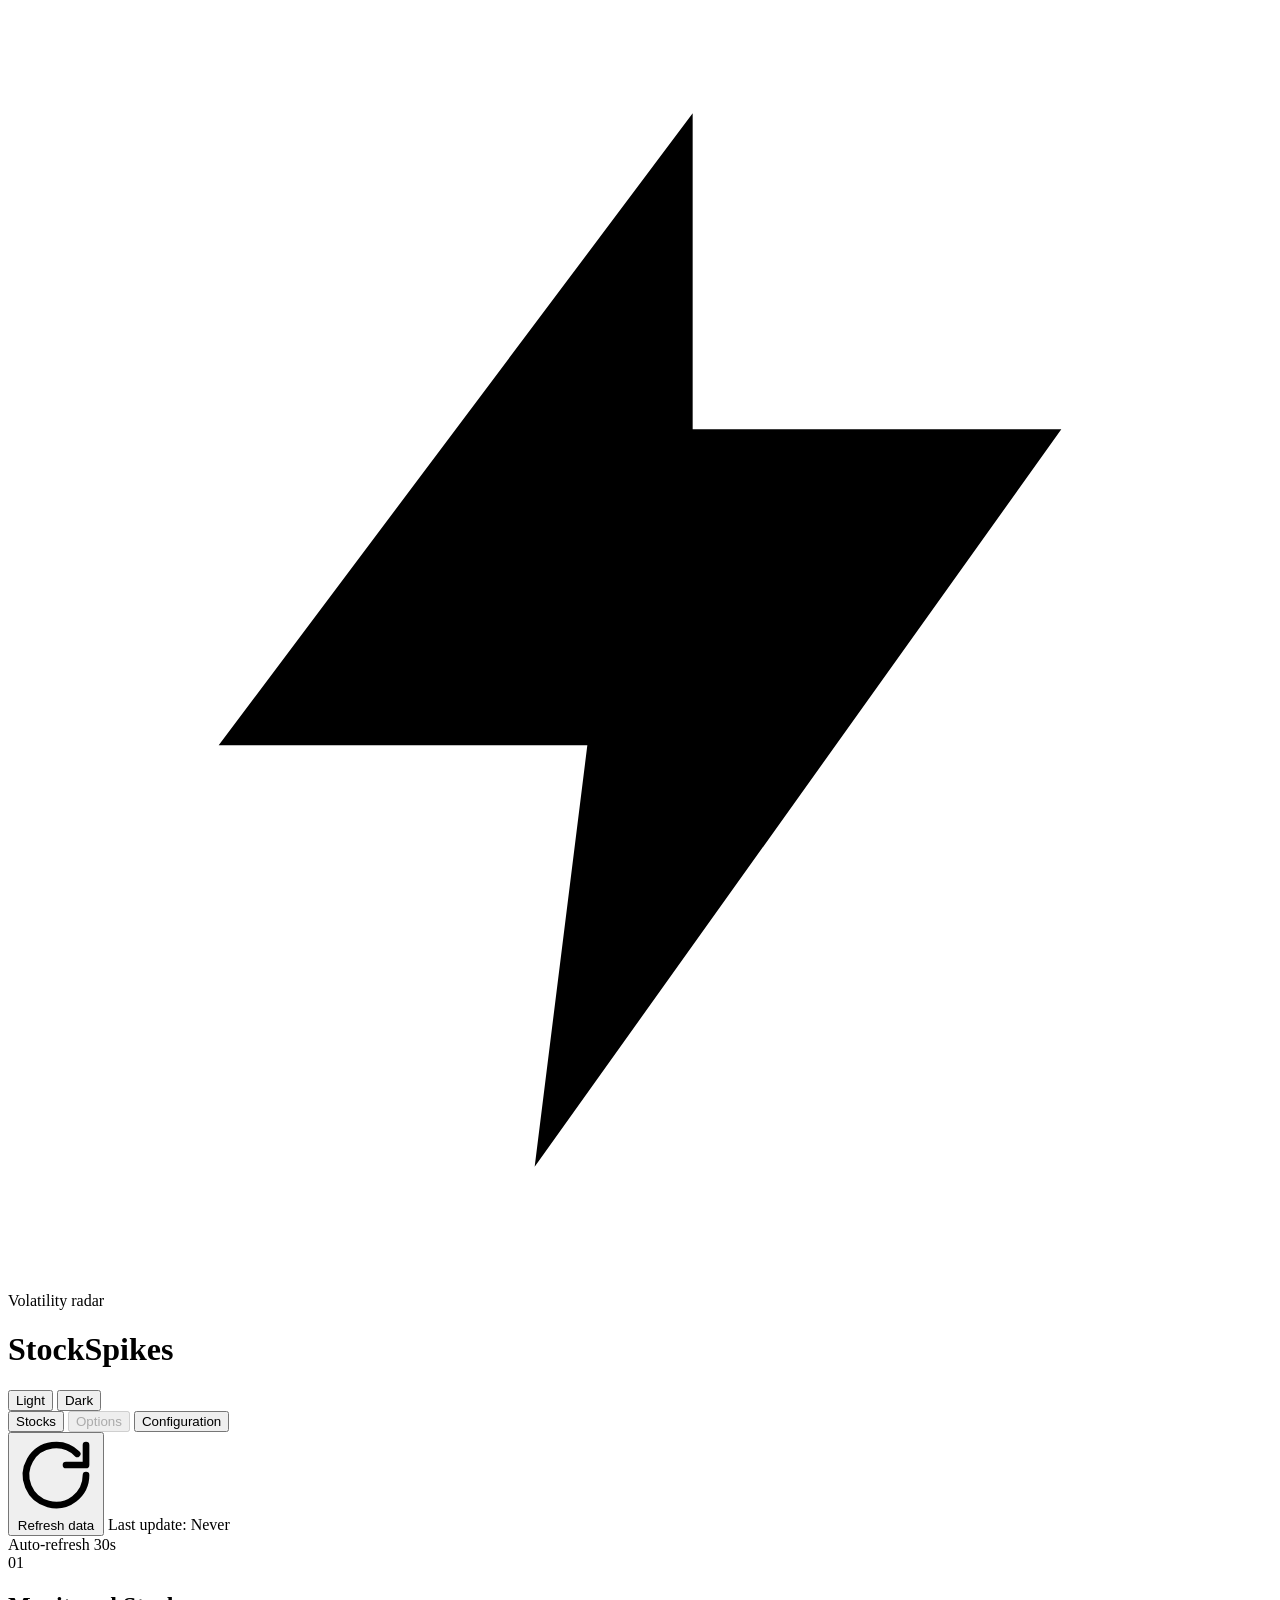
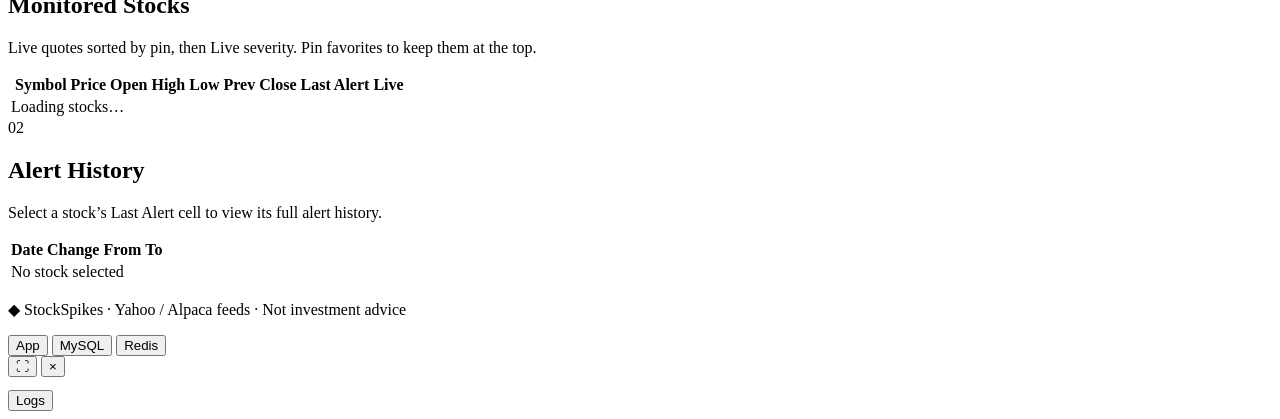
==== app/static/index.html @ 737e4c55 "Add persistent pin button for monitored stocks. Store pins in MySQL so favorites stay at the top acr" ====
<!DOCTYPE html>
<html lang="en">
<head>
    <meta charset="UTF-8">
    <meta name="viewport" content="width=device-width, initial-scale=1.0">
    <title>StockSpikes — Volatility Monitor</title>
    <link rel="preconnect" href="https://fonts.googleapis.com">
    <link rel="preconnect" href="https://fonts.gstatic.com" crossorigin>
    <link href="https://fonts.googleapis.com/css2?family=IBM+Plex+Mono:wght@400;500;600&family=Syne:wght@500;600;700;800&display=swap" rel="stylesheet">
    <link rel="stylesheet" href="/static/style.css">
    <script>
        (function () {
            const theme = localStorage.getItem('theme') || 'dark';
            document.documentElement.setAttribute('data-theme', theme);
        })();
    </script>
</head>
<body>
    <div class="app-shell">
        <header class="site-header">
            <div class="header-accent" aria-hidden="true"></div>
            <div class="header-inner">
                <div class="brand">
                    <div class="brand-mark" aria-hidden="true">
                        <svg viewBox="0 0 24 24" fill="none" xmlns="http://www.w3.org/2000/svg">
                            <path d="M13 2L4 14h7l-1 8 10-14h-7l0-6z" fill="currentColor"/>
                        </svg>
                    </div>
                    <div class="brand-text">
                        <p class="brand-eyebrow">Volatility radar</p>
                        <h1>StockSpikes</h1>
                    </div>
                </div>
                <div class="header-actions">
                    <div class="theme-toggle" role="group" aria-label="Color theme">
                        <button type="button" id="themeLightBtn" class="theme-btn" data-theme="light">Light</button>
                        <button type="button" id="themeDarkBtn" class="theme-btn" data-theme="dark">Dark</button>
                    </div>
                </div>
            </div>
        </header>

        <main class="main-content">
            <nav class="tabs" role="tablist" aria-label="Main sections">
                <button type="button" class="tab-btn" role="tab" id="tabStocks" data-tab="stocks" aria-controls="panelStocks">Stocks</button>
                <button type="button" class="tab-btn tab-disabled" role="tab" id="tabOptions" data-tab="options" aria-controls="panelOptions" disabled aria-disabled="true" title="Coming soon">Options</button>
                <button type="button" class="tab-btn" role="tab" id="tabConfiguration" data-tab="configuration" aria-controls="panelConfiguration">Configuration</button>
            </nav>

            <div id="panelStocks" class="tab-panel" role="tabpanel" aria-labelledby="tabStocks">
                <div class="toolbar">
                    <div class="toolbar-left">
                        <button id="refreshBtn" type="button" class="btn btn-primary">
                            <svg class="btn-icon" viewBox="0 0 24 24" fill="none" aria-hidden="true">
                                <path d="M21 12a9 9 0 1 1-2.64-6.36" stroke="currentColor" stroke-width="2" stroke-linecap="round"/>
                                <path d="M21 3v6h-6" stroke="currentColor" stroke-width="2" stroke-linecap="round" stroke-linejoin="round"/>
                            </svg>
                            <span class="btn-label">Refresh data</span>
                        </button>
                        <span id="lastUpdate" class="last-update">Last update: Never</span>
                    </div>
                    <div class="toolbar-right">
                        <span class="live-badge" title="Quotes refresh every 30 seconds">
                            <span class="live-badge-dot"></span>
                            Auto-refresh 30s
                        </span>
                    </div>
                </div>

                <div class="dashboard">
                    <section class="card section">
                        <div class="section-header">
                            <span class="section-index" aria-hidden="true">01</span>
                            <div>
                                <h2>Monitored Stocks</h2>
                                <p class="section-desc">Live quotes sorted by pin, then Live severity. Pin favorites to keep them at the top.</p>
                            </div>
                        </div>
                        <div class="table-wrap">
                            <table class="data-table" id="stocksTable">
                                <thead>
                                    <tr>
                                        <th class="col-pin" aria-label="Pin"></th>
                                        <th>Symbol</th>
                                        <th class="col-num">Price</th>
                                        <th class="col-num">Open</th>
                                        <th class="col-num">High</th>
                                        <th class="col-num">Low</th>
                                        <th class="col-num">Prev Close</th>
                                        <th>Last Alert</th>
                                        <th>Live</th>
                                    </tr>
                                </thead>
                                <tbody id="stocksTableBody">
                                    <tr><td colspan="9" class="loading">Loading stocks…</td></tr>
                                </tbody>
                            </table>
                        </div>
                        <div class="pagination" id="stocksPagination" hidden>
                            <div class="pagination-left">
                                <label for="stocksPageSize">Per page</label>
                                <select id="stocksPageSize" aria-label="Stocks per page">
                                    <option value="5" selected>5</option>
                                    <option value="10">10</option>
                                    <option value="20">20</option>
                                    <option value="50">50</option>
                                </select>
                            </div>
                            <div class="pagination-right">
                                <span id="stocksPageInfo" class="page-info"></span>
                                <button type="button" id="stocksPrevBtn" class="btn btn-secondary" disabled>Previous</button>
                                <button type="button" id="stocksNextBtn" class="btn btn-secondary" disabled>Next</button>
                            </div>
                        </div>
                    </section>

                    <section class="card section" id="alertHistorySection">
                        <div class="section-header">
                            <span class="section-index" aria-hidden="true">02</span>
                            <div>
                                <h2 id="alertHistoryTitle">Alert History</h2>
                                <p id="alertHistoryHint" class="section-desc">Select a stock’s Last Alert cell to view its full alert history.</p>
                            </div>
                        </div>
                        <div class="table-wrap">
                            <table class="data-table alerts-table" id="alertsTable">
                                <thead>
                                    <tr>
                                        <th class="col-date">Date</th>
                                        <th class="col-num col-change">Change</th>
                                        <th class="col-num col-from">From</th>
                                        <th class="col-num col-to">To</th>
                                    </tr>
                                </thead>
                                <tbody id="alertsTableBody">
                                    <tr><td colspan="4" class="loading">No stock selected</td></tr>
                                </tbody>
                            </table>
                        </div>
                        <div class="pagination" id="alertPagination" hidden>
                            <div class="pagination-left">
                                <label for="alertPageSize">Per page</label>
                                <select id="alertPageSize" aria-label="Alerts per page">
                                    <option value="10" selected>10</option>
                                    <option value="20">20</option>
                                    <option value="50">50</option>
                                </select>
                            </div>
                            <div class="pagination-right">
                                <span id="alertPageInfo" class="page-info"></span>
                                <button type="button" id="alertPrevBtn" class="btn btn-secondary" disabled>Previous</button>
                                <button type="button" id="alertNextBtn" class="btn btn-secondary" disabled>Next</button>
                            </div>
                        </div>
                    </section>
                </div>
            </div>

            <div id="panelOptions" class="tab-panel" role="tabpanel" aria-labelledby="tabOptions" hidden>
                <!-- Options content coming later -->
            </div>

            <div id="panelConfiguration" class="tab-panel" role="tabpanel" aria-labelledby="tabConfiguration" hidden>
                <div class="dashboard">
                    <section class="card section">
                        <div class="section-header">
                            <span class="section-index" aria-hidden="true">01</span>
                            <div>
                                <h2>Configuration</h2>
                                <p class="section-desc">Current watchlist and analysis settings from config.yaml.</p>
                            </div>
                        </div>
                        <div id="configPanel" class="config-panel">
                            <div class="loading">Loading configuration…</div>
                        </div>
                    </section>
                </div>
            </div>
        </main>

        <footer class="site-footer">
            <p><span class="footer-mark">◆</span> StockSpikes · Yahoo / Alpaca feeds · Not investment advice</p>
        </footer>
    </div>

    <aside id="logsPanel" class="logs-panel" aria-label="Container logs">
        <div id="logsDrawer" class="logs-drawer">
            <div class="logs-drawer-header">
                <div class="logs-tabs" role="tablist" aria-label="Containers">
                    <button type="button" class="logs-tab active" role="tab" data-container="stocks-dashboard" aria-selected="true">App</button>
                    <button type="button" class="logs-tab" role="tab" data-container="stocks-mysql" aria-selected="false">MySQL</button>
                    <button type="button" class="logs-tab" role="tab" data-container="stocks-redis" aria-selected="false">Redis</button>
                </div>
                <div class="logs-drawer-actions">
                    <span id="logsStatus" class="logs-status"></span>
                    <button type="button" id="logsExpandBtn" class="logs-icon-btn" aria-label="Expand logs" title="Larger view">⛶</button>
                    <button type="button" id="logsCloseBtn" class="logs-icon-btn logs-close" aria-label="Close logs" title="Close">×</button>
                </div>
            </div>
            <pre id="logsOutput" class="logs-output" aria-live="polite"></pre>
        </div>
        <button type="button" id="logsToggle" class="logs-toggle" aria-expanded="false" aria-controls="logsDrawer">
            Logs
        </button>
    </aside>

    <script src="/static/app.js"></script>
</body>
</html>
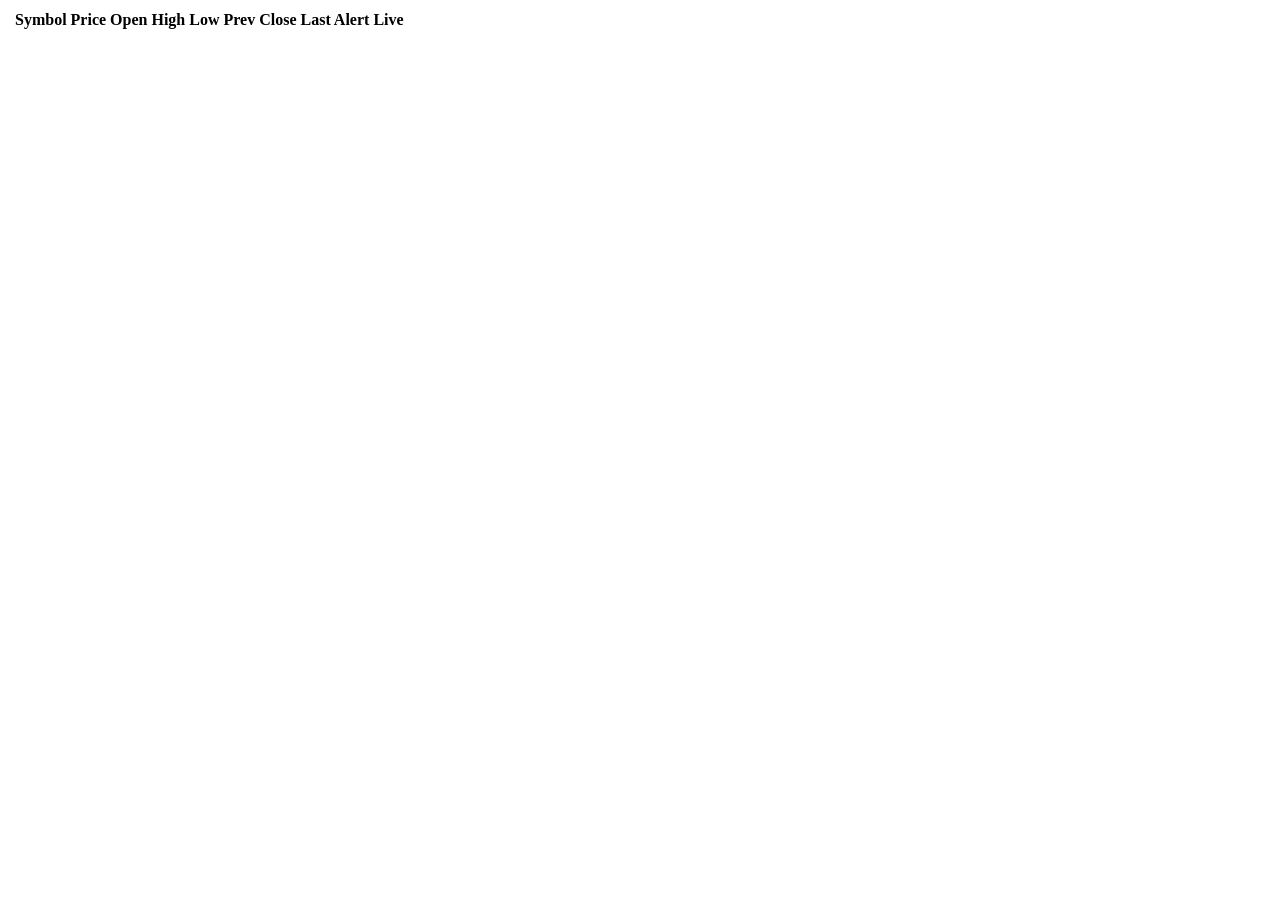
==== commit c958b35e: "Strip repo down to the stocks table in index.html Co-Authored-By: Claude Opus 5.5 <noreply@anthropic" ====
--- a/app/static/index.html
+++ b/app/static/index.html
@@ -3,207 +3,24 @@
 <head>
     <meta charset="UTF-8">
     <meta name="viewport" content="width=device-width, initial-scale=1.0">
-    <title>StockSpikes — Volatility Monitor</title>
-    <link rel="preconnect" href="https://fonts.googleapis.com">
-    <link rel="preconnect" href="https://fonts.gstatic.com" crossorigin>
-    <link href="https://fonts.googleapis.com/css2?family=IBM+Plex+Mono:wght@400;500;600&family=Syne:wght@500;600;700;800&display=swap" rel="stylesheet">
-    <link rel="stylesheet" href="/static/style.css">
-    <script>
-        (function () {
-            const theme = localStorage.getItem('theme') || 'dark';
-            document.documentElement.setAttribute('data-theme', theme);
-        })();
-    </script>
+    <title>StockSpikes</title>
 </head>
 <body>
-    <div class="app-shell">
-        <header class="site-header">
-            <div class="header-accent" aria-hidden="true"></div>
-            <div class="header-inner">
-                <div class="brand">
-                    <div class="brand-mark" aria-hidden="true">
-                        <svg viewBox="0 0 24 24" fill="none" xmlns="http://www.w3.org/2000/svg">
-                            <path d="M13 2L4 14h7l-1 8 10-14h-7l0-6z" fill="currentColor"/>
-                        </svg>
-                    </div>
-                    <div class="brand-text">
-                        <p class="brand-eyebrow">Volatility radar</p>
-                        <h1>StockSpikes</h1>
-                    </div>
-                </div>
-                <div class="header-actions">
-                    <div class="theme-toggle" role="group" aria-label="Color theme">
-                        <button type="button" id="themeLightBtn" class="theme-btn" data-theme="light">Light</button>
-                        <button type="button" id="themeDarkBtn" class="theme-btn" data-theme="dark">Dark</button>
-                    </div>
-                </div>
-            </div>
-        </header>
-
-        <main class="main-content">
-            <nav class="tabs" role="tablist" aria-label="Main sections">
-                <button type="button" class="tab-btn" role="tab" id="tabStocks" data-tab="stocks" aria-controls="panelStocks">Stocks</button>
-                <button type="button" class="tab-btn tab-disabled" role="tab" id="tabOptions" data-tab="options" aria-controls="panelOptions" disabled aria-disabled="true" title="Coming soon">Options</button>
-                <button type="button" class="tab-btn" role="tab" id="tabConfiguration" data-tab="configuration" aria-controls="panelConfiguration">Configuration</button>
-            </nav>
-
-            <div id="panelStocks" class="tab-panel" role="tabpanel" aria-labelledby="tabStocks">
-                <div class="toolbar">
-                    <div class="toolbar-left">
-                        <button id="refreshBtn" type="button" class="btn btn-primary">
-                            <svg class="btn-icon" viewBox="0 0 24 24" fill="none" aria-hidden="true">
-                                <path d="M21 12a9 9 0 1 1-2.64-6.36" stroke="currentColor" stroke-width="2" stroke-linecap="round"/>
-                                <path d="M21 3v6h-6" stroke="currentColor" stroke-width="2" stroke-linecap="round" stroke-linejoin="round"/>
-                            </svg>
-                            <span class="btn-label">Refresh data</span>
-                        </button>
-                        <span id="lastUpdate" class="last-update">Last update: Never</span>
-                    </div>
-                    <div class="toolbar-right">
-                        <span class="live-badge" title="Quotes refresh every 30 seconds">
-                            <span class="live-badge-dot"></span>
-                            Auto-refresh 30s
-                        </span>
-                    </div>
-                </div>
-
-                <div class="dashboard">
-                    <section class="card section">
-                        <div class="section-header">
-                            <span class="section-index" aria-hidden="true">01</span>
-                            <div>
-                                <h2>Monitored Stocks</h2>
-                                <p class="section-desc">Live quotes sorted by pin, then Live severity. Pin favorites to keep them at the top.</p>
-                            </div>
-                        </div>
-                        <div class="table-wrap">
-                            <table class="data-table" id="stocksTable">
-                                <thead>
-                                    <tr>
-                                        <th class="col-pin" aria-label="Pin"></th>
-                                        <th>Symbol</th>
-                                        <th class="col-num">Price</th>
-                                        <th class="col-num">Open</th>
-                                        <th class="col-num">High</th>
-                                        <th class="col-num">Low</th>
-                                        <th class="col-num">Prev Close</th>
-                                        <th>Last Alert</th>
-                                        <th>Live</th>
-                                    </tr>
-                                </thead>
-                                <tbody id="stocksTableBody">
-                                    <tr><td colspan="9" class="loading">Loading stocks…</td></tr>
-                                </tbody>
-                            </table>
-                        </div>
-                        <div class="pagination" id="stocksPagination" hidden>
-                            <div class="pagination-left">
-                                <label for="stocksPageSize">Per page</label>
-                                <select id="stocksPageSize" aria-label="Stocks per page">
-                                    <option value="5" selected>5</option>
-                                    <option value="10">10</option>
-                                    <option value="20">20</option>
-                                    <option value="50">50</option>
-                                </select>
-                            </div>
-                            <div class="pagination-right">
-                                <span id="stocksPageInfo" class="page-info"></span>
-                                <button type="button" id="stocksPrevBtn" class="btn btn-secondary" disabled>Previous</button>
-                                <button type="button" id="stocksNextBtn" class="btn btn-secondary" disabled>Next</button>
-                            </div>
-                        </div>
-                    </section>
-
-                    <section class="card section" id="alertHistorySection">
-                        <div class="section-header">
-                            <span class="section-index" aria-hidden="true">02</span>
-                            <div>
-                                <h2 id="alertHistoryTitle">Alert History</h2>
-                                <p id="alertHistoryHint" class="section-desc">Select a stock’s Last Alert cell to view its full alert history.</p>
-                            </div>
-                        </div>
-                        <div class="table-wrap">
-                            <table class="data-table alerts-table" id="alertsTable">
-                                <thead>
-                                    <tr>
-                                        <th class="col-date">Date</th>
-                                        <th class="col-num col-change">Change</th>
-                                        <th class="col-num col-from">From</th>
-                                        <th class="col-num col-to">To</th>
-                                    </tr>
-                                </thead>
-                                <tbody id="alertsTableBody">
-                                    <tr><td colspan="4" class="loading">No stock selected</td></tr>
-                                </tbody>
-                            </table>
-                        </div>
-                        <div class="pagination" id="alertPagination" hidden>
-                            <div class="pagination-left">
-                                <label for="alertPageSize">Per page</label>
-                                <select id="alertPageSize" aria-label="Alerts per page">
-                                    <option value="10" selected>10</option>
-                                    <option value="20">20</option>
-                                    <option value="50">50</option>
-                                </select>
-                            </div>
-                            <div class="pagination-right">
-                                <span id="alertPageInfo" class="page-info"></span>
-                                <button type="button" id="alertPrevBtn" class="btn btn-secondary" disabled>Previous</button>
-                                <button type="button" id="alertNextBtn" class="btn btn-secondary" disabled>Next</button>
-                            </div>
-                        </div>
-                    </section>
-                </div>
-            </div>
-
-            <div id="panelOptions" class="tab-panel" role="tabpanel" aria-labelledby="tabOptions" hidden>
-                <!-- Options content coming later -->
-            </div>
-
-            <div id="panelConfiguration" class="tab-panel" role="tabpanel" aria-labelledby="tabConfiguration" hidden>
-                <div class="dashboard">
-                    <section class="card section">
-                        <div class="section-header">
-                            <span class="section-index" aria-hidden="true">01</span>
-                            <div>
-                                <h2>Configuration</h2>
-                                <p class="section-desc">Current watchlist and analysis settings from config.yaml.</p>
-                            </div>
-                        </div>
-                        <div id="configPanel" class="config-panel">
-                            <div class="loading">Loading configuration…</div>
-                        </div>
-                    </section>
-                </div>
-            </div>
-        </main>
-
-        <footer class="site-footer">
-            <p><span class="footer-mark">◆</span> StockSpikes · Yahoo / Alpaca feeds · Not investment advice</p>
-        </footer>
-    </div>
-
-    <aside id="logsPanel" class="logs-panel" aria-label="Container logs">
-        <div id="logsDrawer" class="logs-drawer">
-            <div class="logs-drawer-header">
-                <div class="logs-tabs" role="tablist" aria-label="Containers">
-                    <button type="button" class="logs-tab active" role="tab" data-container="stocks-dashboard" aria-selected="true">App</button>
-                    <button type="button" class="logs-tab" role="tab" data-container="stocks-mysql" aria-selected="false">MySQL</button>
-                    <button type="button" class="logs-tab" role="tab" data-container="stocks-redis" aria-selected="false">Redis</button>
-                </div>
-                <div class="logs-drawer-actions">
-                    <span id="logsStatus" class="logs-status"></span>
-                    <button type="button" id="logsExpandBtn" class="logs-icon-btn" aria-label="Expand logs" title="Larger view">⛶</button>
-                    <button type="button" id="logsCloseBtn" class="logs-icon-btn logs-close" aria-label="Close logs" title="Close">×</button>
-                </div>
-            </div>
-            <pre id="logsOutput" class="logs-output" aria-live="polite"></pre>
-        </div>
-        <button type="button" id="logsToggle" class="logs-toggle" aria-expanded="false" aria-controls="logsDrawer">
-            Logs
-        </button>
-    </aside>
-
-    <script src="/static/app.js"></script>
+    <table id="stocksTable">
+        <thead>
+            <tr>
+                <th aria-label="Pin"></th>
+                <th>Symbol</th>
+                <th>Price</th>
+                <th>Open</th>
+                <th>High</th>
+                <th>Low</th>
+                <th>Prev Close</th>
+                <th>Last Alert</th>
+                <th>Live</th>
+            </tr>
+        </thead>
+        <tbody id="stocksTableBody"></tbody>
+    </table>
 </body>
 </html>
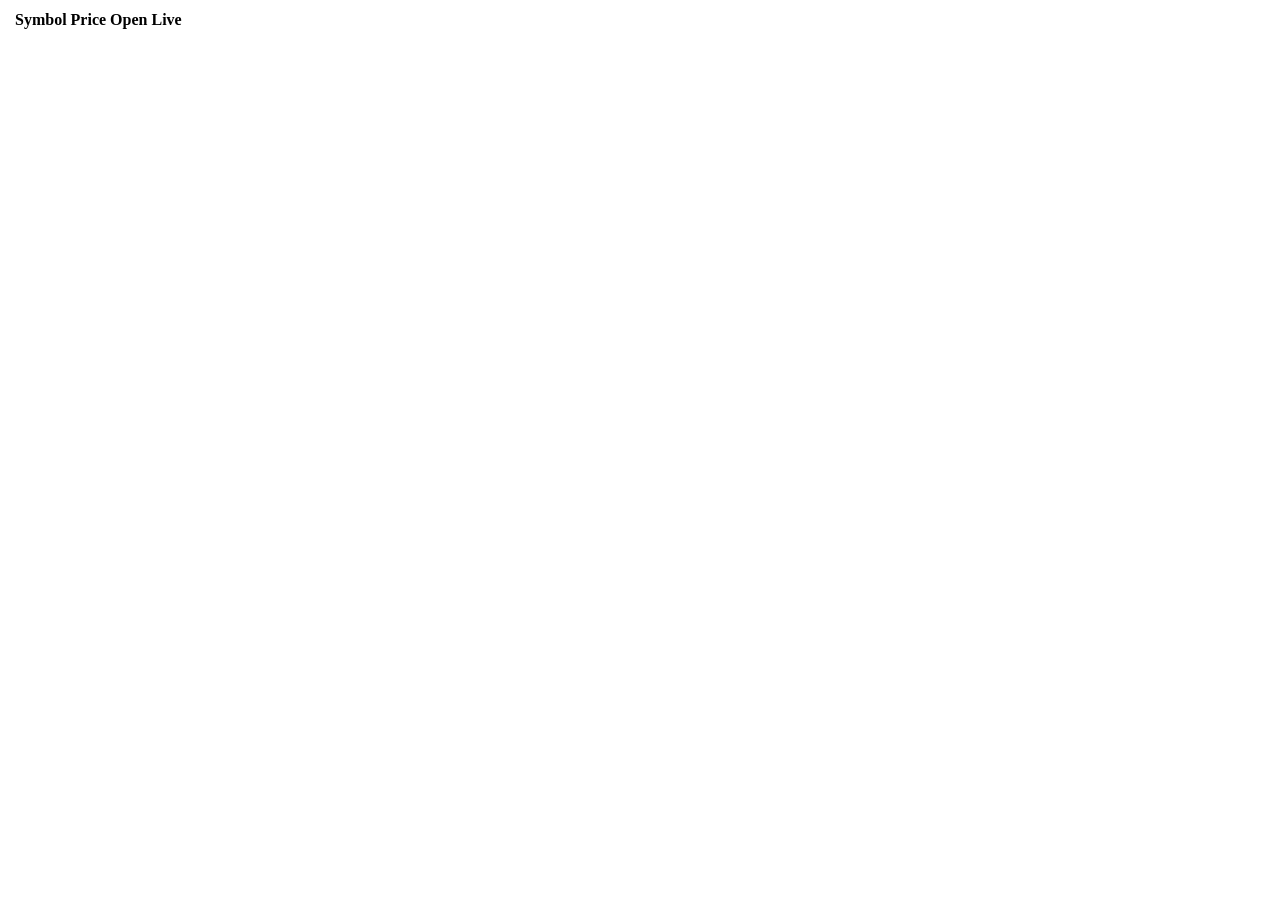
==== commit b78bbaf7: "Remove High, Low, Prev Close and Last Alert columns Co-Authored-By: Claude Opus 5.5 <noreply@anthrop" ====
--- a/app/static/index.html
+++ b/app/static/index.html
@@ -13,10 +13,6 @@
                 <th>Symbol</th>
                 <th>Price</th>
                 <th>Open</th>
-                <th>High</th>
-                <th>Low</th>
-                <th>Prev Close</th>
-                <th>Last Alert</th>
                 <th>Live</th>
             </tr>
         </thead>
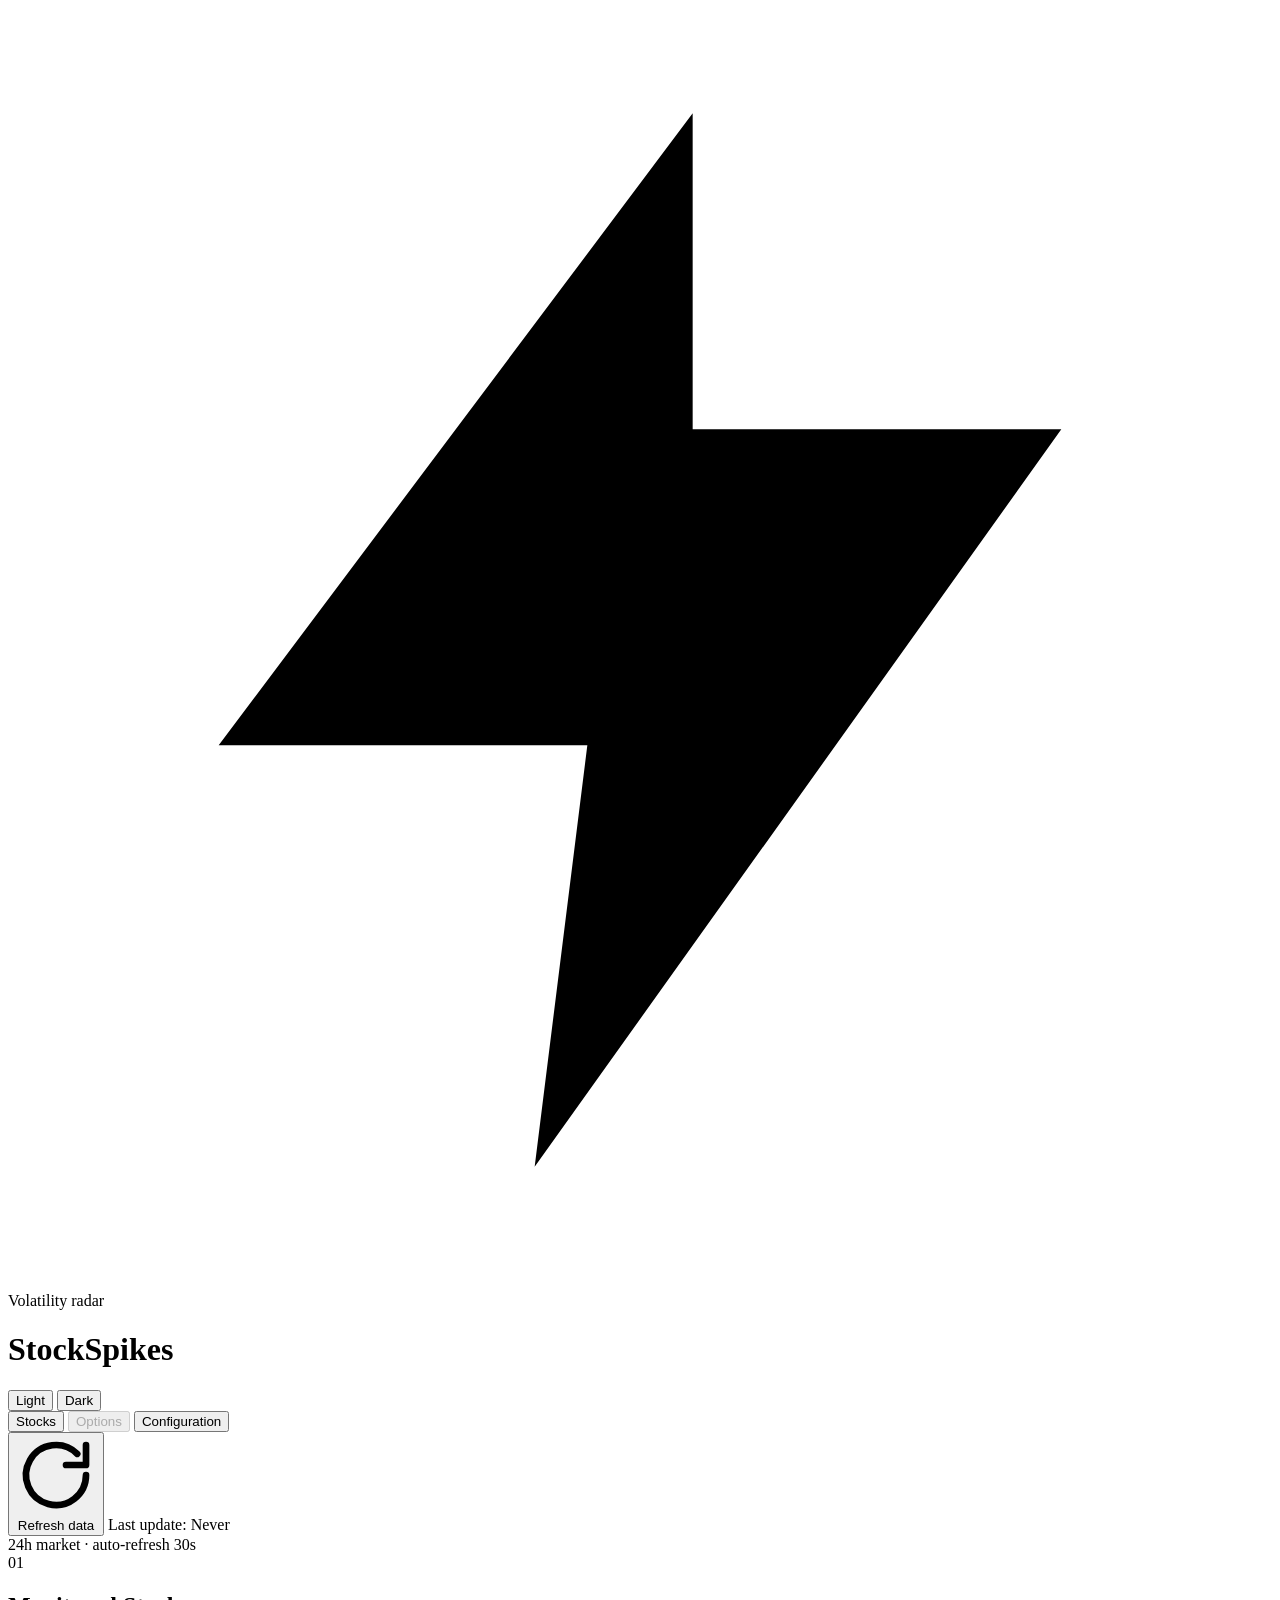
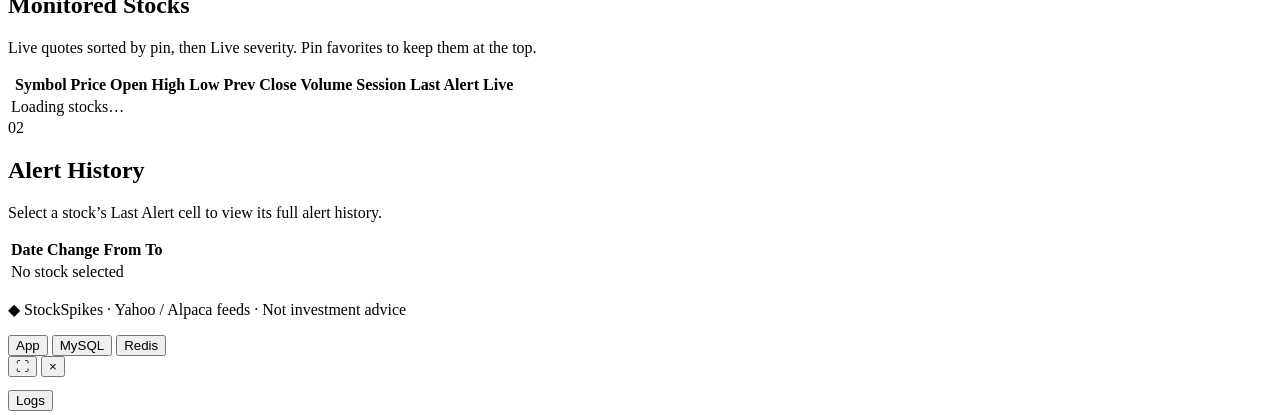
==== commit f09913fa: "Restore full dashboard app with Docker; add 24h market session, volume and extended-hours quotes Co-" ====
--- a/app/static/index.html
+++ b/app/static/index.html
@@ -3,20 +3,209 @@
 <head>
     <meta charset="UTF-8">
     <meta name="viewport" content="width=device-width, initial-scale=1.0">
-    <title>StockSpikes</title>
+    <title>StockSpikes — Volatility Monitor</title>
+    <link rel="preconnect" href="https://fonts.googleapis.com">
+    <link rel="preconnect" href="https://fonts.gstatic.com" crossorigin>
+    <link href="https://fonts.googleapis.com/css2?family=IBM+Plex+Mono:wght@400;500;600&family=Syne:wght@500;600;700;800&display=swap" rel="stylesheet">
+    <link rel="stylesheet" href="/static/style.css">
+    <script>
+        (function () {
+            const theme = localStorage.getItem('theme') || 'dark';
+            document.documentElement.setAttribute('data-theme', theme);
+        })();
+    </script>
 </head>
 <body>
-    <table id="stocksTable">
-        <thead>
-            <tr>
-                <th aria-label="Pin"></th>
-                <th>Symbol</th>
-                <th>Price</th>
-                <th>Open</th>
-                <th>Live</th>
-            </tr>
-        </thead>
-        <tbody id="stocksTableBody"></tbody>
-    </table>
+    <div class="app-shell">
+        <header class="site-header">
+            <div class="header-accent" aria-hidden="true"></div>
+            <div class="header-inner">
+                <div class="brand">
+                    <div class="brand-mark" aria-hidden="true">
+                        <svg viewBox="0 0 24 24" fill="none" xmlns="http://www.w3.org/2000/svg">
+                            <path d="M13 2L4 14h7l-1 8 10-14h-7l0-6z" fill="currentColor"/>
+                        </svg>
+                    </div>
+                    <div class="brand-text">
+                        <p class="brand-eyebrow">Volatility radar</p>
+                        <h1>StockSpikes</h1>
+                    </div>
+                </div>
+                <div class="header-actions">
+                    <div class="theme-toggle" role="group" aria-label="Color theme">
+                        <button type="button" id="themeLightBtn" class="theme-btn" data-theme="light">Light</button>
+                        <button type="button" id="themeDarkBtn" class="theme-btn" data-theme="dark">Dark</button>
+                    </div>
+                </div>
+            </div>
+        </header>
+
+        <main class="main-content">
+            <nav class="tabs" role="tablist" aria-label="Main sections">
+                <button type="button" class="tab-btn" role="tab" id="tabStocks" data-tab="stocks" aria-controls="panelStocks">Stocks</button>
+                <button type="button" class="tab-btn tab-disabled" role="tab" id="tabOptions" data-tab="options" aria-controls="panelOptions" disabled aria-disabled="true" title="Coming soon">Options</button>
+                <button type="button" class="tab-btn" role="tab" id="tabConfiguration" data-tab="configuration" aria-controls="panelConfiguration">Configuration</button>
+            </nav>
+
+            <div id="panelStocks" class="tab-panel" role="tabpanel" aria-labelledby="tabStocks">
+                <div class="toolbar">
+                    <div class="toolbar-left">
+                        <button id="refreshBtn" type="button" class="btn btn-primary">
+                            <svg class="btn-icon" viewBox="0 0 24 24" fill="none" aria-hidden="true">
+                                <path d="M21 12a9 9 0 1 1-2.64-6.36" stroke="currentColor" stroke-width="2" stroke-linecap="round"/>
+                                <path d="M21 3v6h-6" stroke="currentColor" stroke-width="2" stroke-linecap="round" stroke-linejoin="round"/>
+                            </svg>
+                            <span class="btn-label">Refresh data</span>
+                        </button>
+                        <span id="lastUpdate" class="last-update">Last update: Never</span>
+                    </div>
+                    <div class="toolbar-right">
+                        <span class="live-badge" title="Quotes refresh every 30 seconds">
+                            <span class="live-badge-dot"></span>
+                            24h market · auto-refresh 30s
+                        </span>
+                    </div>
+                </div>
+
+                <div class="dashboard">
+                    <section class="card section">
+                        <div class="section-header">
+                            <span class="section-index" aria-hidden="true">01</span>
+                            <div>
+                                <h2>Monitored Stocks</h2>
+                                <p class="section-desc">Live quotes sorted by pin, then Live severity. Pin favorites to keep them at the top.</p>
+                            </div>
+                        </div>
+                        <div class="table-wrap">
+                            <table class="data-table" id="stocksTable">
+                                <thead>
+                                    <tr>
+                                        <th class="col-pin" aria-label="Pin"></th>
+                                        <th>Symbol</th>
+                                        <th class="col-num">Price</th>
+                                        <th class="col-num">Open</th>
+                                        <th class="col-num">High</th>
+                                        <th class="col-num">Low</th>
+                                        <th class="col-num">Prev Close</th>
+                                        <th class="col-num">Volume</th>
+                                        <th>Session</th>
+                                        <th>Last Alert</th>
+                                        <th>Live</th>
+                                    </tr>
+                                </thead>
+                                <tbody id="stocksTableBody">
+                                    <tr><td colspan="11" class="loading">Loading stocks…</td></tr>
+                                </tbody>
+                            </table>
+                        </div>
+                        <div class="pagination" id="stocksPagination" hidden>
+                            <div class="pagination-left">
+                                <label for="stocksPageSize">Per page</label>
+                                <select id="stocksPageSize" aria-label="Stocks per page">
+                                    <option value="5" selected>5</option>
+                                    <option value="10">10</option>
+                                    <option value="20">20</option>
+                                    <option value="50">50</option>
+                                </select>
+                            </div>
+                            <div class="pagination-right">
+                                <span id="stocksPageInfo" class="page-info"></span>
+                                <button type="button" id="stocksPrevBtn" class="btn btn-secondary" disabled>Previous</button>
+                                <button type="button" id="stocksNextBtn" class="btn btn-secondary" disabled>Next</button>
+                            </div>
+                        </div>
+                    </section>
+
+                    <section class="card section" id="alertHistorySection">
+                        <div class="section-header">
+                            <span class="section-index" aria-hidden="true">02</span>
+                            <div>
+                                <h2 id="alertHistoryTitle">Alert History</h2>
+                                <p id="alertHistoryHint" class="section-desc">Select a stock’s Last Alert cell to view its full alert history.</p>
+                            </div>
+                        </div>
+                        <div class="table-wrap">
+                            <table class="data-table alerts-table" id="alertsTable">
+                                <thead>
+                                    <tr>
+                                        <th class="col-date">Date</th>
+                                        <th class="col-num col-change">Change</th>
+                                        <th class="col-num col-from">From</th>
+                                        <th class="col-num col-to">To</th>
+                                    </tr>
+                                </thead>
+                                <tbody id="alertsTableBody">
+                                    <tr><td colspan="4" class="loading">No stock selected</td></tr>
+                                </tbody>
+                            </table>
+                        </div>
+                        <div class="pagination" id="alertPagination" hidden>
+                            <div class="pagination-left">
+                                <label for="alertPageSize">Per page</label>
+                                <select id="alertPageSize" aria-label="Alerts per page">
+                                    <option value="10" selected>10</option>
+                                    <option value="20">20</option>
+                                    <option value="50">50</option>
+                                </select>
+                            </div>
+                            <div class="pagination-right">
+                                <span id="alertPageInfo" class="page-info"></span>
+                                <button type="button" id="alertPrevBtn" class="btn btn-secondary" disabled>Previous</button>
+                                <button type="button" id="alertNextBtn" class="btn btn-secondary" disabled>Next</button>
+                            </div>
+                        </div>
+                    </section>
+                </div>
+            </div>
+
+            <div id="panelOptions" class="tab-panel" role="tabpanel" aria-labelledby="tabOptions" hidden>
+                <!-- Options content coming later -->
+            </div>
+
+            <div id="panelConfiguration" class="tab-panel" role="tabpanel" aria-labelledby="tabConfiguration" hidden>
+                <div class="dashboard">
+                    <section class="card section">
+                        <div class="section-header">
+                            <span class="section-index" aria-hidden="true">01</span>
+                            <div>
+                                <h2>Configuration</h2>
+                                <p class="section-desc">Current watchlist and analysis settings from config.yaml.</p>
+                            </div>
+                        </div>
+                        <div id="configPanel" class="config-panel">
+                            <div class="loading">Loading configuration…</div>
+                        </div>
+                    </section>
+                </div>
+            </div>
+        </main>
+
+        <footer class="site-footer">
+            <p><span class="footer-mark">◆</span> StockSpikes · Yahoo / Alpaca feeds · Not investment advice</p>
+        </footer>
+    </div>
+
+    <aside id="logsPanel" class="logs-panel" aria-label="Container logs">
+        <div id="logsDrawer" class="logs-drawer">
+            <div class="logs-drawer-header">
+                <div class="logs-tabs" role="tablist" aria-label="Containers">
+                    <button type="button" class="logs-tab active" role="tab" data-container="stocks-dashboard" aria-selected="true">App</button>
+                    <button type="button" class="logs-tab" role="tab" data-container="stocks-mysql" aria-selected="false">MySQL</button>
+                    <button type="button" class="logs-tab" role="tab" data-container="stocks-redis" aria-selected="false">Redis</button>
+                </div>
+                <div class="logs-drawer-actions">
+                    <span id="logsStatus" class="logs-status"></span>
+                    <button type="button" id="logsExpandBtn" class="logs-icon-btn" aria-label="Expand logs" title="Larger view">⛶</button>
+                    <button type="button" id="logsCloseBtn" class="logs-icon-btn logs-close" aria-label="Close logs" title="Close">×</button>
+                </div>
+            </div>
+            <pre id="logsOutput" class="logs-output" aria-live="polite"></pre>
+        </div>
+        <button type="button" id="logsToggle" class="logs-toggle" aria-expanded="false" aria-controls="logsDrawer">
+            Logs
+        </button>
+    </aside>
+
+    <script src="/static/app.js"></script>
 </body>
 </html>
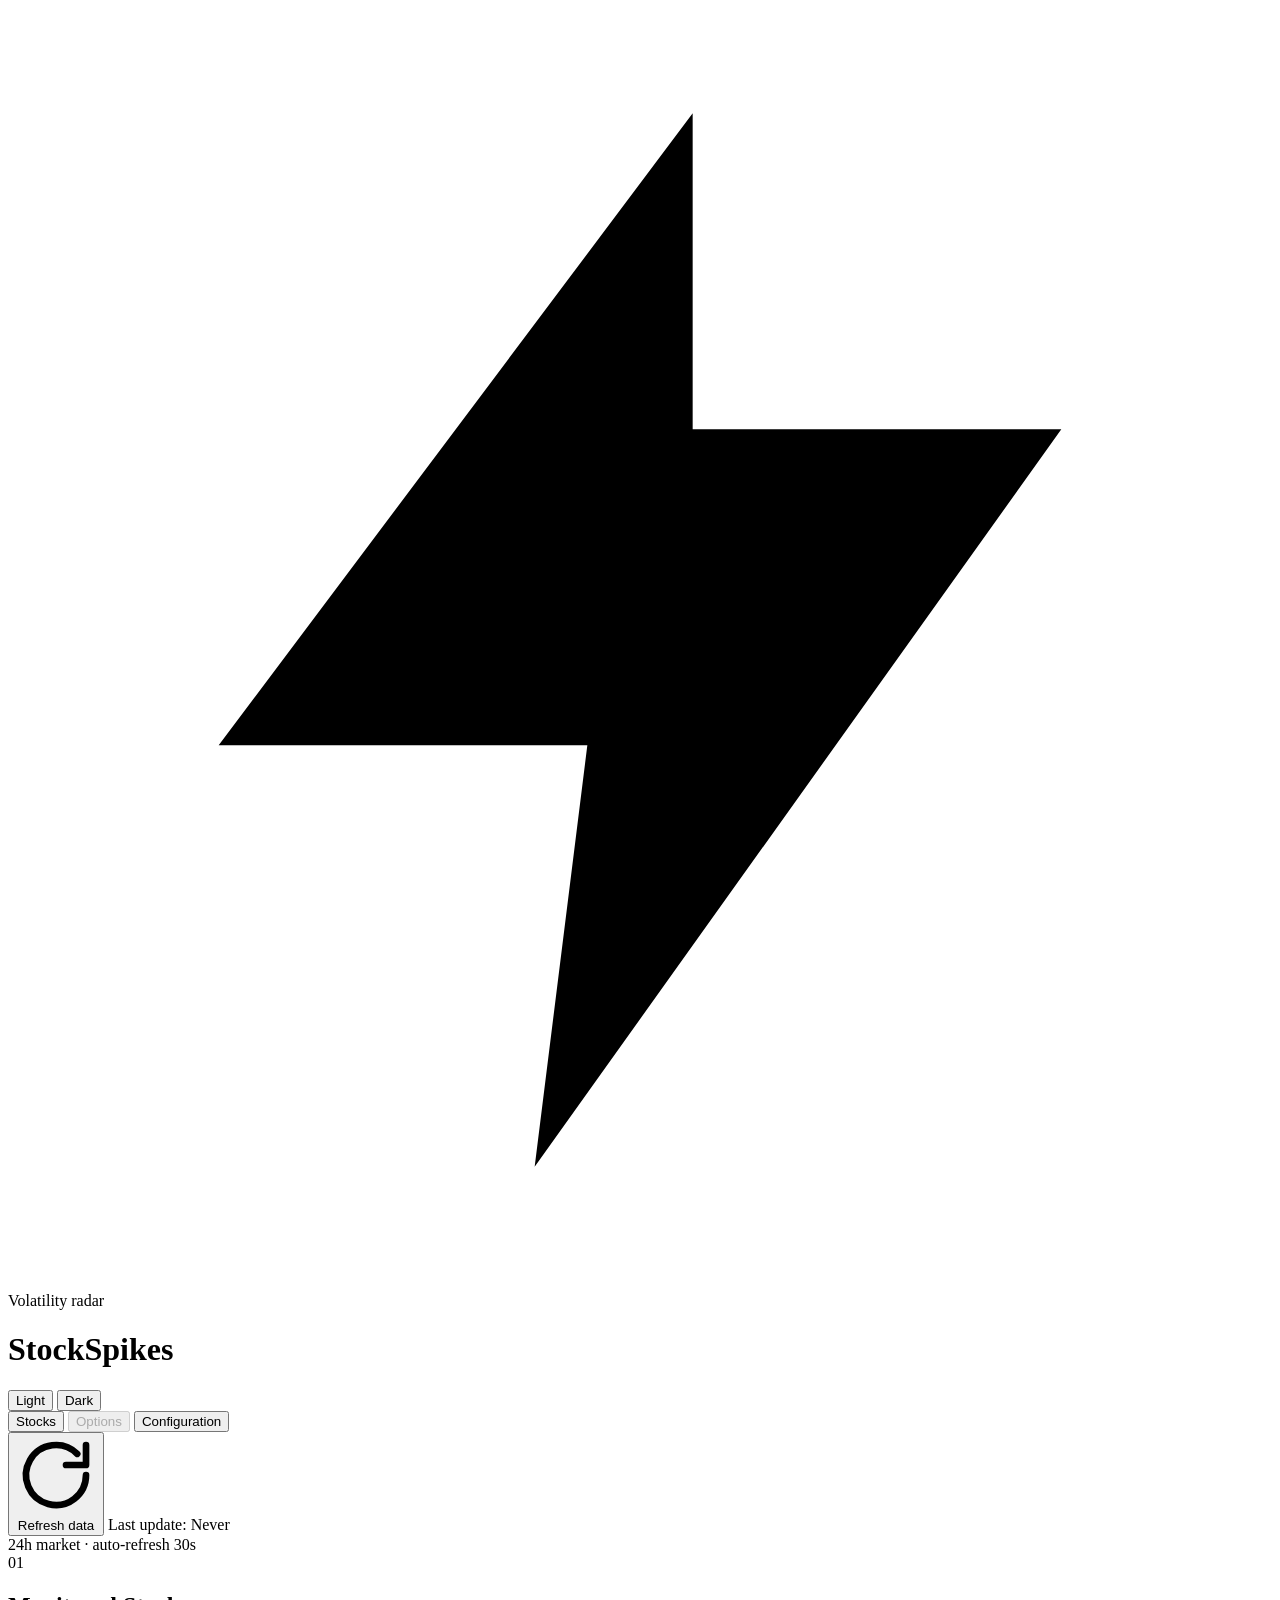
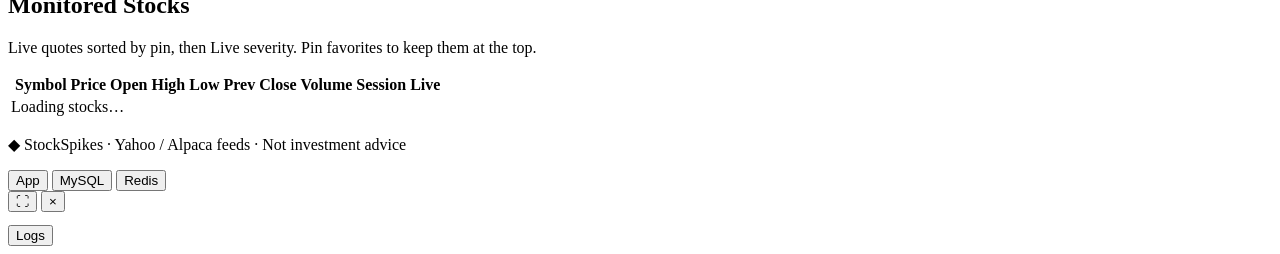
==== commit afa32908: "Remove alert history, Last Alert column and threshold-alert backend Drops the analysis/scheduler job" ====
--- a/app/static/index.html
+++ b/app/static/index.html
@@ -89,12 +89,11 @@
                                         <th class="col-num">Prev Close</th>
                                         <th class="col-num">Volume</th>
                                         <th>Session</th>
-                                        <th>Last Alert</th>
                                         <th>Live</th>
                                     </tr>
                                 </thead>
                                 <tbody id="stocksTableBody">
-                                    <tr><td colspan="11" class="loading">Loading stocks…</td></tr>
+                                    <tr><td colspan="10" class="loading">Loading stocks…</td></tr>
                                 </tbody>
                             </table>
                         </div>
@@ -112,46 +111,6 @@
                                 <span id="stocksPageInfo" class="page-info"></span>
                                 <button type="button" id="stocksPrevBtn" class="btn btn-secondary" disabled>Previous</button>
                                 <button type="button" id="stocksNextBtn" class="btn btn-secondary" disabled>Next</button>
-                            </div>
-                        </div>
-                    </section>
-
-                    <section class="card section" id="alertHistorySection">
-                        <div class="section-header">
-                            <span class="section-index" aria-hidden="true">02</span>
-                            <div>
-                                <h2 id="alertHistoryTitle">Alert History</h2>
-                                <p id="alertHistoryHint" class="section-desc">Select a stock’s Last Alert cell to view its full alert history.</p>
-                            </div>
-                        </div>
-                        <div class="table-wrap">
-                            <table class="data-table alerts-table" id="alertsTable">
-                                <thead>
-                                    <tr>
-                                        <th class="col-date">Date</th>
-                                        <th class="col-num col-change">Change</th>
-                                        <th class="col-num col-from">From</th>
-                                        <th class="col-num col-to">To</th>
-                                    </tr>
-                                </thead>
-                                <tbody id="alertsTableBody">
-                                    <tr><td colspan="4" class="loading">No stock selected</td></tr>
-                                </tbody>
-                            </table>
-                        </div>
-                        <div class="pagination" id="alertPagination" hidden>
-                            <div class="pagination-left">
-                                <label for="alertPageSize">Per page</label>
-                                <select id="alertPageSize" aria-label="Alerts per page">
-                                    <option value="10" selected>10</option>
-                                    <option value="20">20</option>
-                                    <option value="50">50</option>
-                                </select>
-                            </div>
-                            <div class="pagination-right">
-                                <span id="alertPageInfo" class="page-info"></span>
-                                <button type="button" id="alertPrevBtn" class="btn btn-secondary" disabled>Previous</button>
-                                <button type="button" id="alertNextBtn" class="btn btn-secondary" disabled>Next</button>
                             </div>
                         </div>
                     </section>
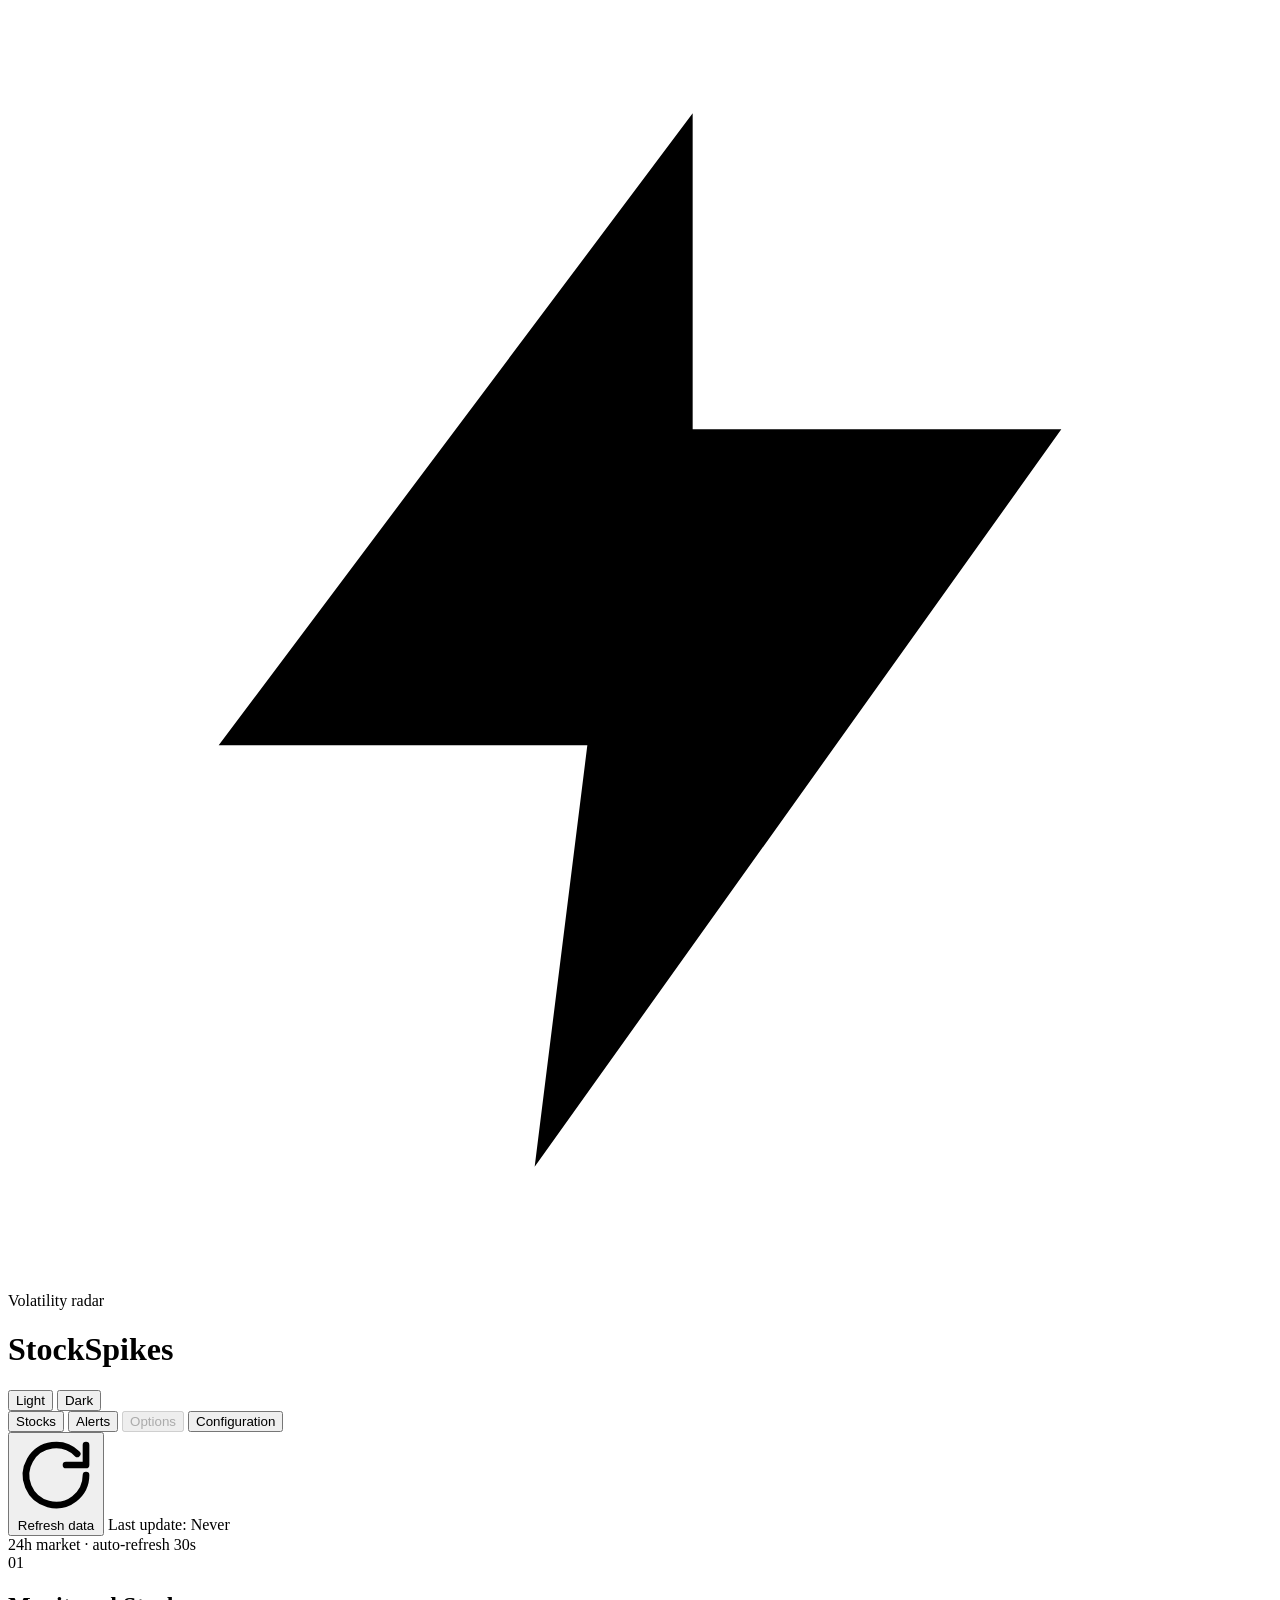
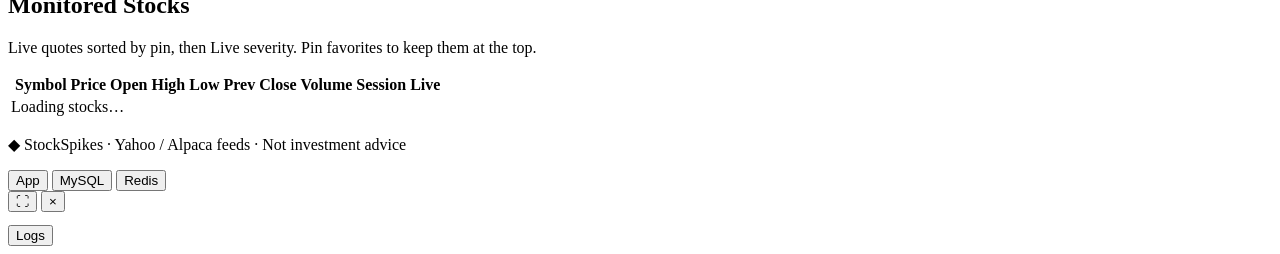
==== commit 459ad68f: "Default stocks page size to 20; add empty Alerts tab Co-Authored-By: Claude Sonnet 5.5 <noreply@anth" ====
--- a/app/static/index.html
+++ b/app/static/index.html
@@ -43,6 +43,7 @@
         <main class="main-content">
             <nav class="tabs" role="tablist" aria-label="Main sections">
                 <button type="button" class="tab-btn" role="tab" id="tabStocks" data-tab="stocks" aria-controls="panelStocks">Stocks</button>
+                <button type="button" class="tab-btn" role="tab" id="tabAlerts" data-tab="alerts" aria-controls="panelAlerts">Alerts</button>
                 <button type="button" class="tab-btn tab-disabled" role="tab" id="tabOptions" data-tab="options" aria-controls="panelOptions" disabled aria-disabled="true" title="Coming soon">Options</button>
                 <button type="button" class="tab-btn" role="tab" id="tabConfiguration" data-tab="configuration" aria-controls="panelConfiguration">Configuration</button>
             </nav>
@@ -101,9 +102,9 @@
                             <div class="pagination-left">
                                 <label for="stocksPageSize">Per page</label>
                                 <select id="stocksPageSize" aria-label="Stocks per page">
-                                    <option value="5" selected>5</option>
+                                    <option value="5">5</option>
                                     <option value="10">10</option>
-                                    <option value="20">20</option>
+                                    <option value="20" selected>20</option>
                                     <option value="50">50</option>
                                 </select>
                             </div>
@@ -115,6 +116,10 @@
                         </div>
                     </section>
                 </div>
+            </div>
+
+            <div id="panelAlerts" class="tab-panel" role="tabpanel" aria-labelledby="tabAlerts" hidden>
+                <!-- Alerts content coming later -->
             </div>
 
             <div id="panelOptions" class="tab-panel" role="tabpanel" aria-labelledby="tabOptions" hidden>
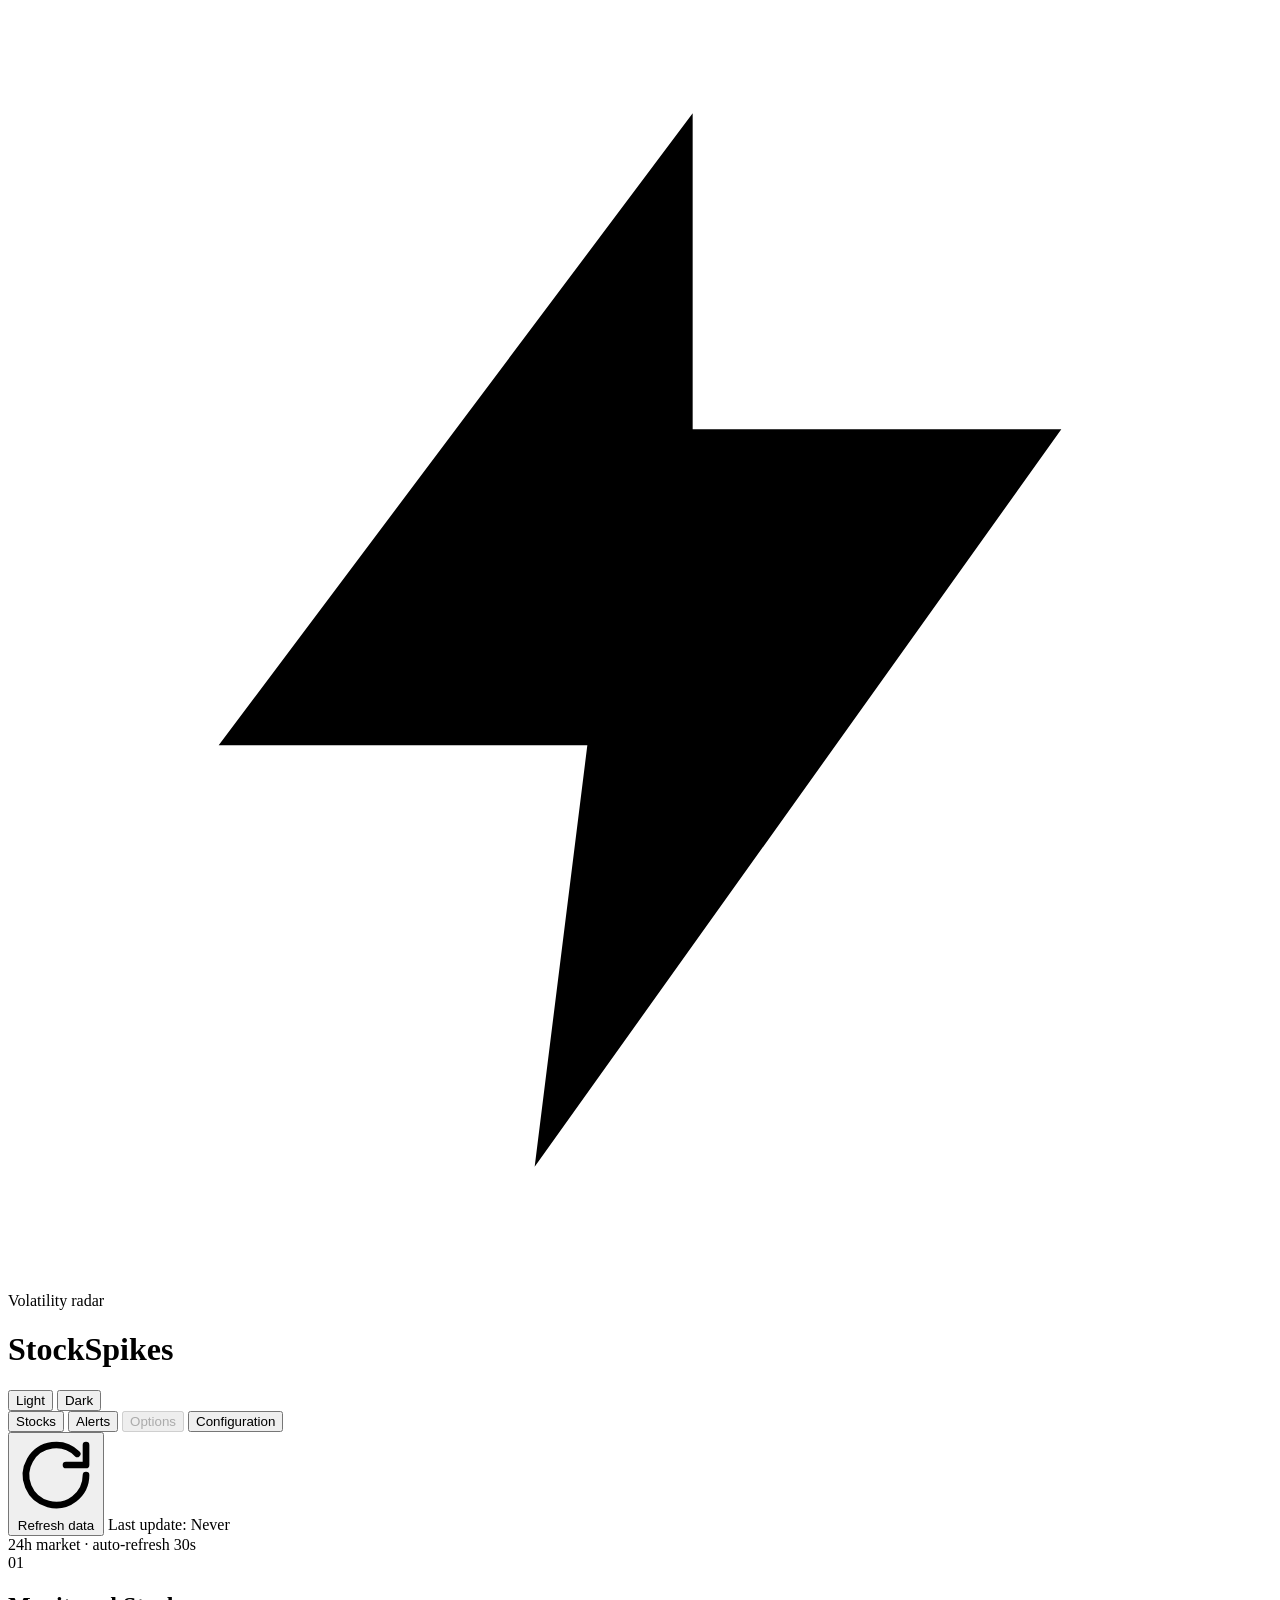
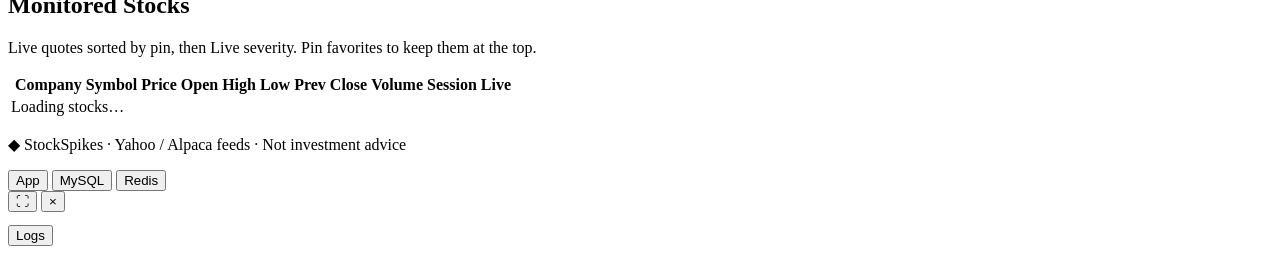
==== commit 27c486a5: "Add small-font Company name column to stocks table Co-Authored-By: Claude Sonnet 5.5 <noreply@anthro" ====
--- a/app/static/index.html
+++ b/app/static/index.html
@@ -82,6 +82,7 @@
                                 <thead>
                                     <tr>
                                         <th class="col-pin" aria-label="Pin"></th>
+                                        <th class="col-company">Company</th>
                                         <th>Symbol</th>
                                         <th class="col-num">Price</th>
                                         <th class="col-num">Open</th>
@@ -94,7 +95,7 @@
                                     </tr>
                                 </thead>
                                 <tbody id="stocksTableBody">
-                                    <tr><td colspan="10" class="loading">Loading stocks…</td></tr>
+                                    <tr><td colspan="11" class="loading">Loading stocks…</td></tr>
                                 </tbody>
                             </table>
                         </div>
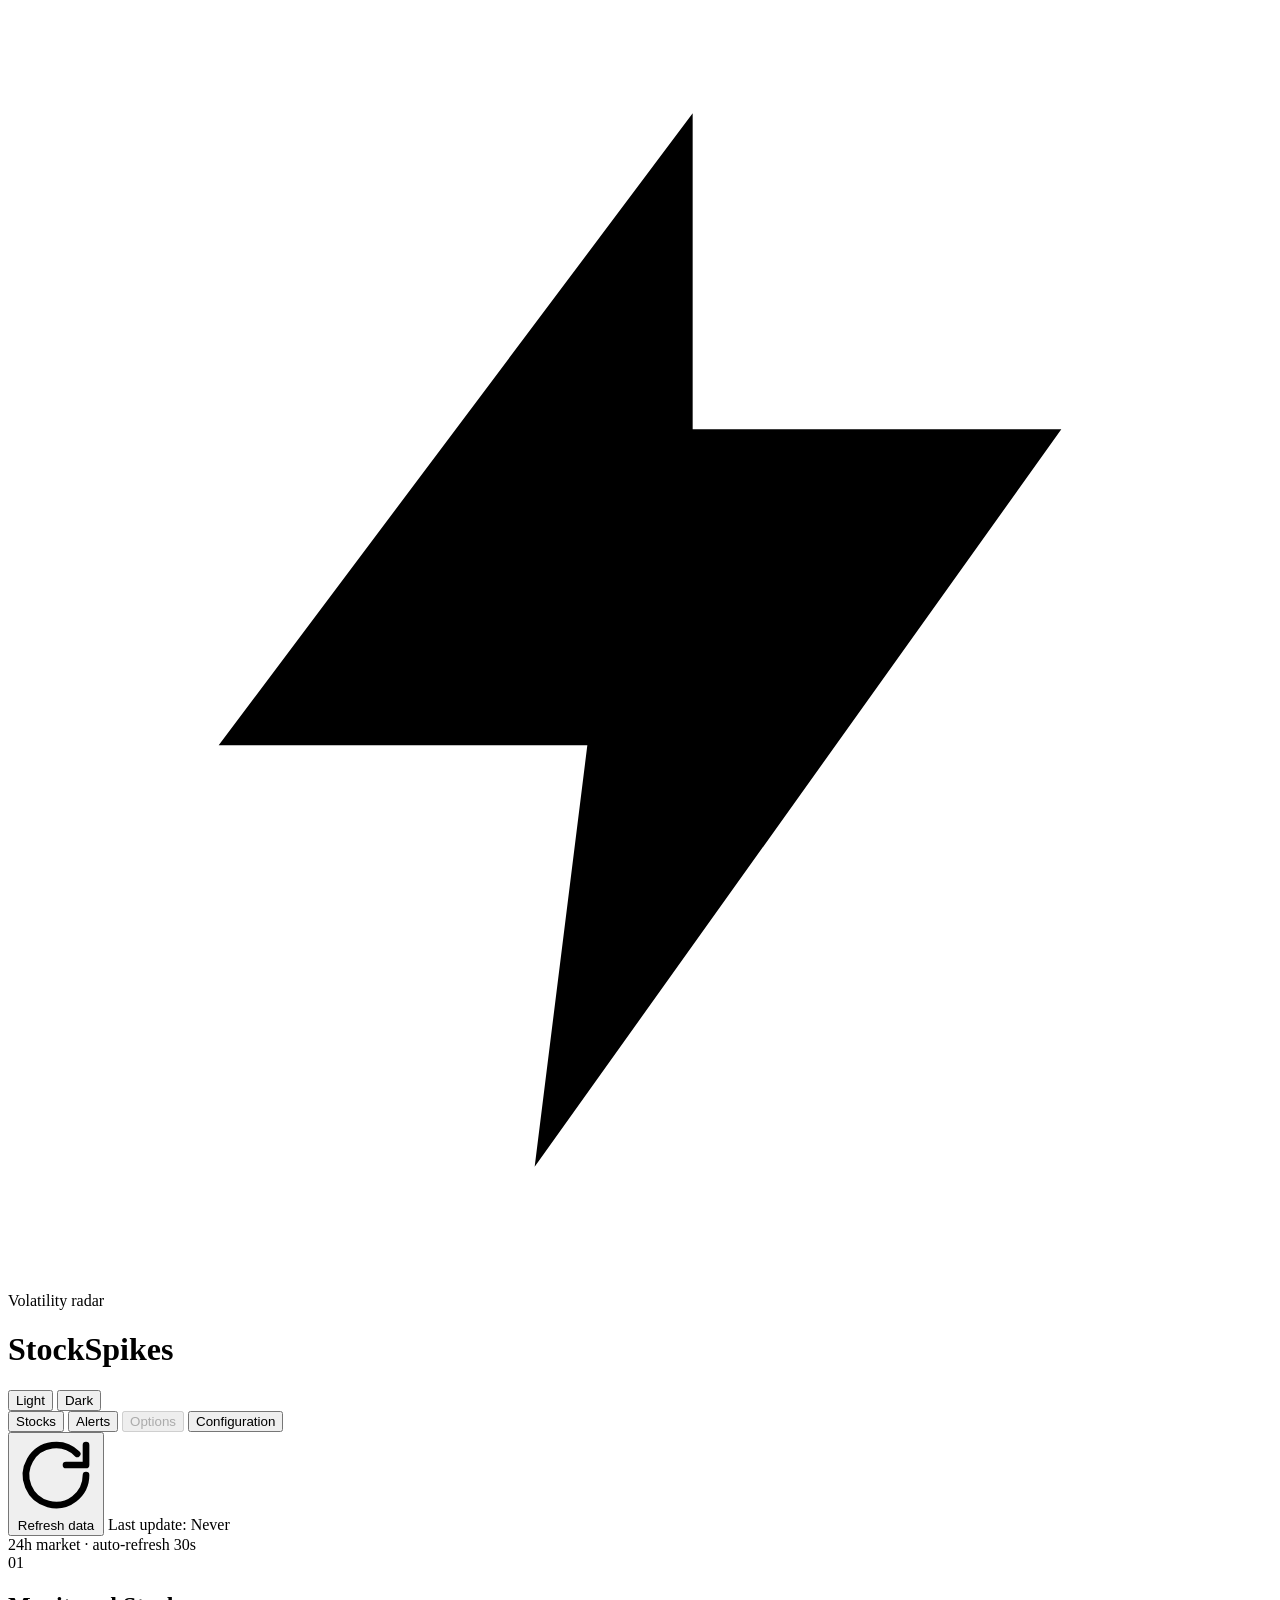
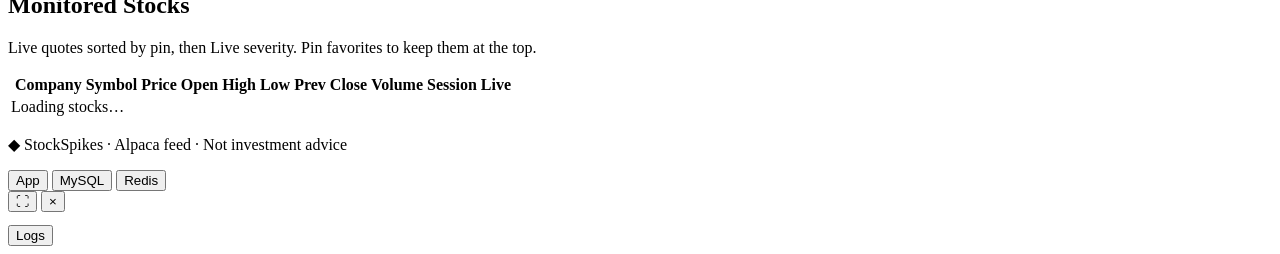
==== commit 19142a60: "Use Alpaca as the only quote source; drop Yahoo quote fallback Without Alpaca keys /api/stocks retur" ====
--- a/app/static/index.html
+++ b/app/static/index.html
@@ -146,7 +146,7 @@
         </main>
 
         <footer class="site-footer">
-            <p><span class="footer-mark">◆</span> StockSpikes · Yahoo / Alpaca feeds · Not investment advice</p>
+            <p><span class="footer-mark">◆</span> StockSpikes · Alpaca feed · Not investment advice</p>
         </footer>
     </div>
 
